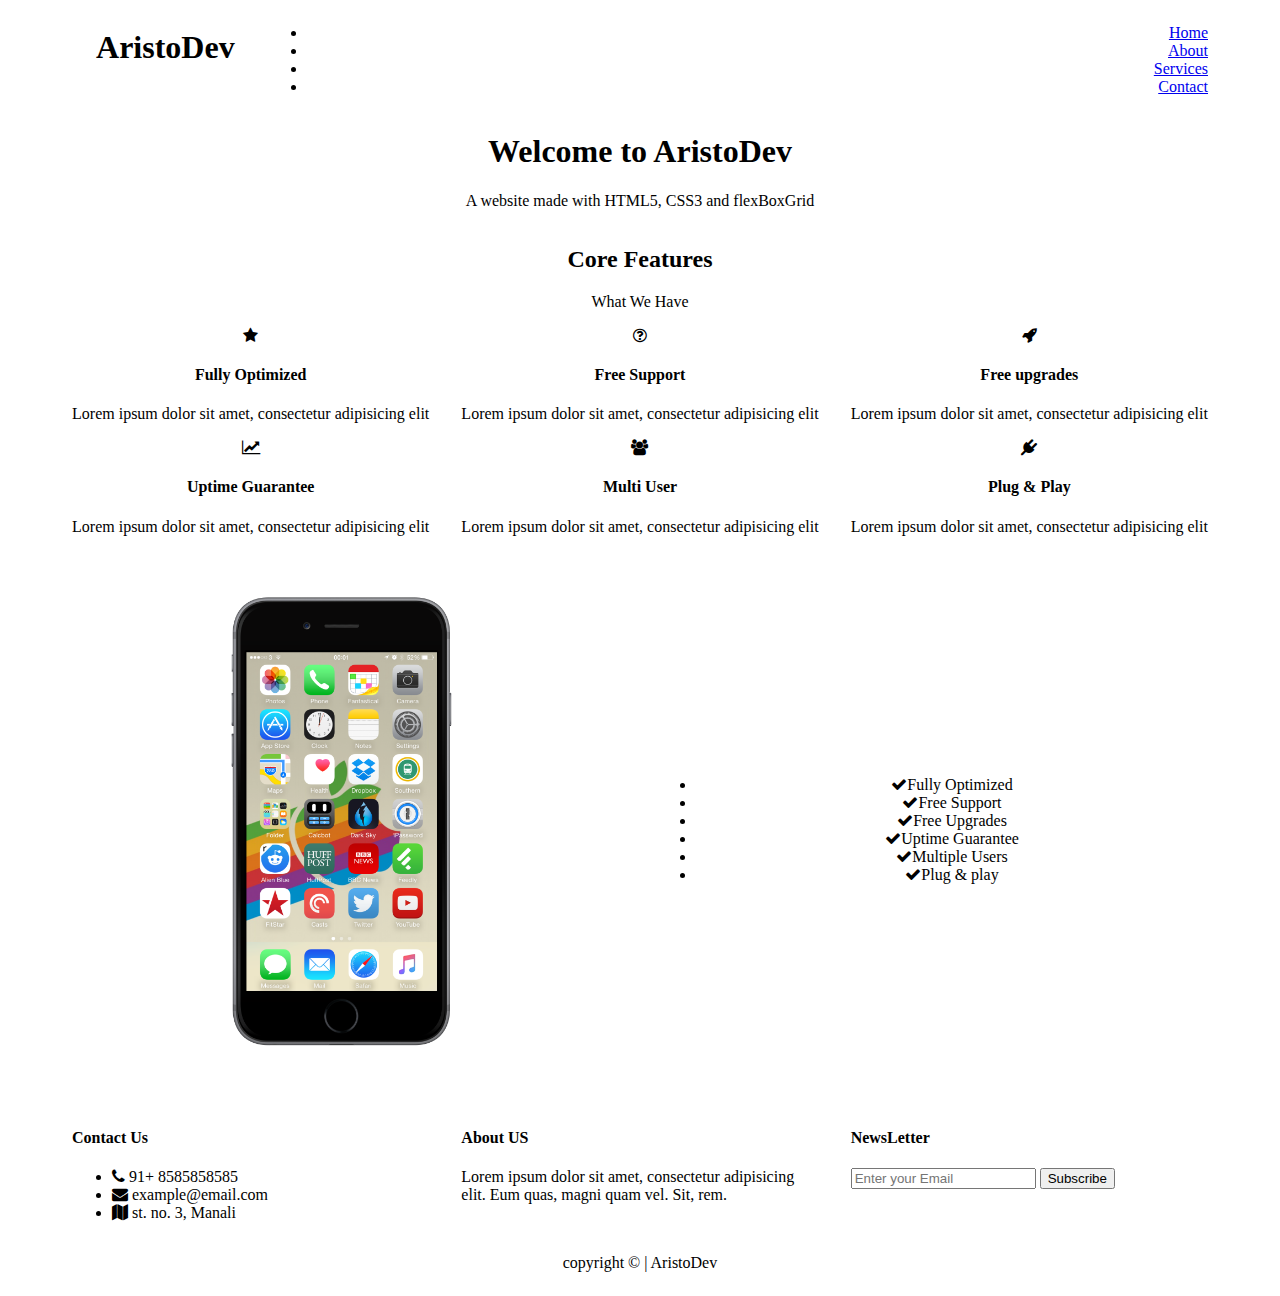
==== index.html @ 5b9ed1d8 "added project files" ====
<!DOCTYPE html>
<html lang="en">
<head>
  <title>AristoDev | Welcome</title>
  <link rel="stylesheet" href="css/flexboxgrid.css">
  <link rel="stylesheet" href="css/font-awesome.css">
  <link rel="stylesheet" href="css/style.css">
</head>
<body>
  <!-- Header -->
  <header id="main-header">
    <div class="container">
      <div class="row center-xs end-sm end-md end-lg">
        <div class="col-xs-12 col-sm-2 col-md-2 col-lg-2">
          <h1>AristoDev</h1>
        </div>
        <div class="col-xs-12 col-sm-10 col-md-10 col-lg-10">
          <!-- NAvbar -->
          <nav id="navbar">
            <ul>
              <li><a href="index.html">Home</a></li>
              <li><a href="about.html">About</a></li>
              <li><a href="services.html">Services</a></li>
              <li><a href="contact.html">Contact</a></li>
            </ul>
          </nav>
        </div>
      </div>
    </div>
  </header>
  <!-- end of header -->
  <!-- start Showcase area -->
  <section id="main-section">
    <div class="container">
      <div class="row center-xs center-sm center-md center-lg middle-xs middle-sm middle-md middle-lg">
        <div class="col-xs-12 col-sm-12 col-md-12 col-lg-12">
          <h1>Welcome to <span>AristoDev</span></h1>
          <p>A website made with HTML5, CSS3 and flexBoxGrid</p>
        </div>
      </div>
    </div>
  </section>
  <!-- end of showcase-->
  <!-- start of Features section -->
  <section id="features">
    <div class="container">
      <div class="row center-xs center-sm center-md center-lg">
        <div class="col-xs-12 col-sm-12 col-md-12 col-lg-12">
          <h2>Core Features</h2>
          <p>What We Have</p>
        </div>
      </div>
      <div class="row center-xs center-sm center-md center-lg">
          <div class="col-xs-12 col-sm-4 col-md-4 col-lg-4">
            <i class="fa fa-star"></i><br>
            <h4>Fully Optimized</h4>
            <p>Lorem ipsum dolor sit amet, consectetur adipisicing elit</p>
          </div>
          <div class="col-xs-12 col-sm-4 col-md-4 col-lg-4">
            <i class="fa fa-question-circle-o"></i><br>
            <h4>Free Support</h4>
            <p>Lorem ipsum dolor sit amet, consectetur adipisicing elit</p>
          </div>
          <div class="col-xs-12 col-sm-4 col-md-4 col-lg-4">
            <i class="fa fa-rocket"></i><br>
            <h4>Free upgrades</h4>
            <p>Lorem ipsum dolor sit amet, consectetur adipisicing elit</p>
          </div>
      </div>
  <div class="row center-xs center-sm center-md center-lg">
        <div class="col-xs-12 col-sm-4 col-md-4 col-lg-4">
          <i class="fa fa-line-chart"></i><br>
          <h4>Uptime Guarantee</h4>
          <p>Lorem ipsum dolor sit amet, consectetur adipisicing elit</p>
        </div>
        <div class="col-xs-12 col-sm-4 col-md-4 col-lg-4">
          <i class="fa fa-users"></i><br>
          <h4>Multi User</h4>
          <p>Lorem ipsum dolor sit amet, consectetur adipisicing elit</p>
        </div>
        <div class="col-xs-12 col-sm-4 col-md-4 col-lg-4">
          <i class="fa fa-plug"></i><br>
          <h4>Plug & Play</h4>
          <p>Lorem ipsum dolor sit amet, consectetur adipisicing elit</p>
        </div>
    </div>
    </div>
  </section>
<!-- End of Features -->
<!-- start of feature-lists -->
<section id="feature-list">
  <div class="container">
    <div class="row center-xs center-sm center-md center-lg middle-xs middle-sm middle-md middle-lg">
      <div class="col-xs-12 col-sm-6 col-md-6 col-lg-6">
        <img src="img/iphone.png" alt="iphone">
      </div>
      <div class="col-xs-12 col-sm-6 col-md-6 col-lg-6">
        <ul>
          <li><i class="fa fa-check"></i>Fully Optimized</li>
          <li><i class="fa fa-check"></i>Free Support</li>
          <li><i class="fa fa-check"></i>Free Upgrades</li>
          <li><i class="fa fa-check"></i>Uptime Guarantee</li>
          <li><i class="fa fa-check"></i>Multiple Users</li>
          <li><i class="fa fa-check"></i>Plug & play</li>
        </ul>
    </div>
  </div>
</section>
<!-- end of feature-lists -->
<!-- start of sub-footer -->
<section id="subFooter">
  <div class="container">
    <div class="row">
      <div class="col-xs-12 col-sm-4 col-md-4 col-lg-4">
        <h4>Contact Us</h4>
        <ul>
          <li><i class="fa fa-phone"></i>  91+ 8585858585</li>
          <li><i class="fa fa-envelope"></i>  example@email.com</li>
          <li><i class="fa fa-map"></i>  st. no. 3, Manali</li>
        </ul>
      </div>
      <div class="col-xs-12 col-sm-4 col-md-4 col-lg-4">
        <h4>About US</h4>
        <p>Lorem ipsum dolor sit amet, consectetur adipisicing elit. Eum quas, magni quam vel. Sit, rem.</p>
      </div>
      <div class="col-xs-12 col-sm-4 col-md-4 col-lg-4">
        <h4>NewsLetter</h4>
        <form>
          <input type="email" name="email" placeholder="Enter your Email">
          <input type="submit" value="Subscribe">
        </form>
      </div>
    </div>
  </div>
</section>
<!-- end of subfooter -->
<!-- start of Main Footer -->
<footer id="main-footer">
  <div class="container">
    <div class="row center-xs center-sm center-md center-lg middle-xs middle-sm middle-md middle-lg">
      <div class="col-xs-12 col-sm-12 col-md-12 col-lg-12">
        <p>copyright &copy; | AristoDev</p>
      </div>
    </div>
  </div>
</footer>
</body>
</html>
---- css/flexboxgrid.css ----
/* Uncomment and set these variables to customize the grid. */

.container-fluid {
  margin-right: auto;
  margin-left: auto;
  padding-right: 2rem;
  padding-left: 2rem;
}

.row {
  box-sizing: border-box;
  display: -ms-flexbox;
  display: -webkit-box;
  display: flex;
  -ms-flex: 0 1 auto;
  -webkit-box-flex: 0;
  flex: 0 1 auto;
  -ms-flex-direction: row;
  -webkit-box-orient: horizontal;
  -webkit-box-direction: normal;
  flex-direction: row;
  -ms-flex-wrap: wrap;
  flex-wrap: wrap;
  margin-right: -1rem;
  margin-left: -1rem;
}

.row.reverse {
  -ms-flex-direction: row-reverse;
  -webkit-box-orient: horizontal;
  -webkit-box-direction: reverse;
  flex-direction: row-reverse;
}

.col.reverse {
  -ms-flex-direction: column-reverse;
  -webkit-box-orient: vertical;
  -webkit-box-direction: reverse;
  flex-direction: column-reverse;
}

.col-xs,
.col-xs-1,
.col-xs-2,
.col-xs-3,
.col-xs-4,
.col-xs-5,
.col-xs-6,
.col-xs-7,
.col-xs-8,
.col-xs-9,
.col-xs-10,
.col-xs-11,
.col-xs-12 {
  box-sizing: border-box;
  -ms-flex: 0 0 auto;
  -webkit-box-flex: 0;
  flex: 0 0 auto;
  padding-right: 1rem;
  padding-left: 1rem;
}

.col-xs {
  -webkit-flex-grow: 1;
  -ms-flex-positive: 1;
  -webkit-box-flex: 1;
  flex-grow: 1;
  -ms-flex-preferred-size: 0;
  flex-basis: 0;
  max-width: 100%;
}

.col-xs-1 {
  -ms-flex-preferred-size: 8.333%;
  flex-basis: 8.333%;
  max-width: 8.333%;
}

.col-xs-2 {
  -ms-flex-preferred-size: 16.667%;
  flex-basis: 16.667%;
  max-width: 16.667%;
}

.col-xs-3 {
  -ms-flex-preferred-size: 25%;
  flex-basis: 25%;
  max-width: 25%;
}

.col-xs-4 {
  -ms-flex-preferred-size: 33.333%;
  flex-basis: 33.333%;
  max-width: 33.333%;
}

.col-xs-5 {
  -ms-flex-preferred-size: 41.667%;
  flex-basis: 41.667%;
  max-width: 41.667%;
}

.col-xs-6 {
  -ms-flex-preferred-size: 50%;
  flex-basis: 50%;
  max-width: 50%;
}

.col-xs-7 {
  -ms-flex-preferred-size: 58.333%;
  flex-basis: 58.333%;
  max-width: 58.333%;
}

.col-xs-8 {
  -ms-flex-preferred-size: 66.667%;
  flex-basis: 66.667%;
  max-width: 66.667%;
}

.col-xs-9 {
  -ms-flex-preferred-size: 75%;
  flex-basis: 75%;
  max-width: 75%;
}

.col-xs-10 {
  -ms-flex-preferred-size: 83.333%;
  flex-basis: 83.333%;
  max-width: 83.333%;
}

.col-xs-11 {
  -ms-flex-preferred-size: 91.667%;
  flex-basis: 91.667%;
  max-width: 91.667%;
}

.col-xs-12 {
  -ms-flex-preferred-size: 100%;
  flex-basis: 100%;
  max-width: 100%;
}

.col-xs-offset-1 {
  margin-left: 8.333%;
}

.col-xs-offset-2 {
  margin-left: 16.667%;
}

.col-xs-offset-3 {
  margin-left: 25%;
}

.col-xs-offset-4 {
  margin-left: 33.333%;
}

.col-xs-offset-5 {
  margin-left: 41.667%;
}

.col-xs-offset-6 {
  margin-left: 50%;
}

.col-xs-offset-7 {
  margin-left: 58.333%;
}

.col-xs-offset-8 {
  margin-left: 66.667%;
}

.col-xs-offset-9 {
  margin-left: 75%;
}

.col-xs-offset-10 {
  margin-left: 83.333%;
}

.col-xs-offset-11 {
  margin-left: 91.667%;
}

.start-xs {
  -ms-flex-pack: start;
  -webkit-box-pack: start;
  justify-content: flex-start;
  text-align: start;
}

.center-xs {
  -ms-flex-pack: center;
  -webkit-box-pack: center;
  justify-content: center;
  text-align: center;
}

.end-xs {
  -ms-flex-pack: end;
  -webkit-box-pack: end;
  justify-content: flex-end;
  text-align: end;
}

.top-xs {
  -ms-flex-align: start;
  -webkit-box-align: start;
  align-items: flex-start;
}

.middle-xs {
  -ms-flex-align: center;
  -webkit-box-align: center;
  align-items: center;
}

.bottom-xs {
  -ms-flex-align: end;
  -webkit-box-align: end;
  align-items: flex-end;
}

.around-xs {
  -ms-flex-pack: distribute;
  justify-content: space-around;
}

.between-xs {
  -ms-flex-pack: justify;
  -webkit-box-pack: justify;
  justify-content: space-between;
}

.first-xs {
  -ms-flex-order: -1;
  -webkit-box-ordinal-group: 0;
  order: -1;
}

.last-xs {
  -ms-flex-order: 1;
  -webkit-box-ordinal-group: 2;
  order: 1;
}

@media only screen and (min-width: 48em) {
  .container {
    width: 46rem;
  }

  .col-sm,
  .col-sm-1,
  .col-sm-2,
  .col-sm-3,
  .col-sm-4,
  .col-sm-5,
  .col-sm-6,
  .col-sm-7,
  .col-sm-8,
  .col-sm-9,
  .col-sm-10,
  .col-sm-11,
  .col-sm-12 {
    box-sizing: border-box;
    -ms-flex: 0 0 auto;
    -webkit-box-flex: 0;
    flex: 0 0 auto;
    padding-right: 1rem;
    padding-left: 1rem;
  }

  .col-sm {
    -webkit-flex-grow: 1;
    -ms-flex-positive: 1;
    -webkit-box-flex: 1;
    flex-grow: 1;
    -ms-flex-preferred-size: 0;
    flex-basis: 0;
    max-width: 100%;
  }

  .col-sm-1 {
    -ms-flex-preferred-size: 8.333%;
    flex-basis: 8.333%;
    max-width: 8.333%;
  }

  .col-sm-2 {
    -ms-flex-preferred-size: 16.667%;
    flex-basis: 16.667%;
    max-width: 16.667%;
  }

  .col-sm-3 {
    -ms-flex-preferred-size: 25%;
    flex-basis: 25%;
    max-width: 25%;
  }

  .col-sm-4 {
    -ms-flex-preferred-size: 33.333%;
    flex-basis: 33.333%;
    max-width: 33.333%;
  }

  .col-sm-5 {
    -ms-flex-preferred-size: 41.667%;
    flex-basis: 41.667%;
    max-width: 41.667%;
  }

  .col-sm-6 {
    -ms-flex-preferred-size: 50%;
    flex-basis: 50%;
    max-width: 50%;
  }

  .col-sm-7 {
    -ms-flex-preferred-size: 58.333%;
    flex-basis: 58.333%;
    max-width: 58.333%;
  }

  .col-sm-8 {
    -ms-flex-preferred-size: 66.667%;
    flex-basis: 66.667%;
    max-width: 66.667%;
  }

  .col-sm-9 {
    -ms-flex-preferred-size: 75%;
    flex-basis: 75%;
    max-width: 75%;
  }

  .col-sm-10 {
    -ms-flex-preferred-size: 83.333%;
    flex-basis: 83.333%;
    max-width: 83.333%;
  }

  .col-sm-11 {
    -ms-flex-preferred-size: 91.667%;
    flex-basis: 91.667%;
    max-width: 91.667%;
  }

  .col-sm-12 {
    -ms-flex-preferred-size: 100%;
    flex-basis: 100%;
    max-width: 100%;
  }

  .col-sm-offset-1 {
    margin-left: 8.333%;
  }

  .col-sm-offset-2 {
    margin-left: 16.667%;
  }

  .col-sm-offset-3 {
    margin-left: 25%;
  }

  .col-sm-offset-4 {
    margin-left: 33.333%;
  }

  .col-sm-offset-5 {
    margin-left: 41.667%;
  }

  .col-sm-offset-6 {
    margin-left: 50%;
  }

  .col-sm-offset-7 {
    margin-left: 58.333%;
  }

  .col-sm-offset-8 {
    margin-left: 66.667%;
  }

  .col-sm-offset-9 {
    margin-left: 75%;
  }

  .col-sm-offset-10 {
    margin-left: 83.333%;
  }

  .col-sm-offset-11 {
    margin-left: 91.667%;
  }

  .start-sm {
    -ms-flex-pack: start;
    -webkit-box-pack: start;
    justify-content: flex-start;
    text-align: start;
  }

  .center-sm {
    -ms-flex-pack: center;
    -webkit-box-pack: center;
    justify-content: center;
    text-align: center;
  }

  .end-sm {
    -ms-flex-pack: end;
    -webkit-box-pack: end;
    justify-content: flex-end;
    text-align: end;
  }

  .top-sm {
    -ms-flex-align: start;
    -webkit-box-align: start;
    align-items: flex-start;
  }

  .middle-sm {
    -ms-flex-align: center;
    -webkit-box-align: center;
    align-items: center;
  }

  .bottom-sm {
    -ms-flex-align: end;
    -webkit-box-align: end;
    align-items: flex-end;
  }

  .around-sm {
    -ms-flex-pack: distribute;
    justify-content: space-around;
  }

  .between-sm {
    -ms-flex-pack: justify;
    -webkit-box-pack: justify;
    justify-content: space-between;
  }

  .first-sm {
    -ms-flex-order: -1;
    -webkit-box-ordinal-group: 0;
    order: -1;
  }

  .last-sm {
    -ms-flex-order: 1;
    -webkit-box-ordinal-group: 2;
    order: 1;
  }
}

@media only screen and (min-width: 62em) {
  .container {
    width: 61rem;
  }

  .col-md,
  .col-md-1,
  .col-md-2,
  .col-md-3,
  .col-md-4,
  .col-md-5,
  .col-md-6,
  .col-md-7,
  .col-md-8,
  .col-md-9,
  .col-md-10,
  .col-md-11,
  .col-md-12 {
    box-sizing: border-box;
    -ms-flex: 0 0 auto;
    -webkit-box-flex: 0;
    flex: 0 0 auto;
    padding-right: 1rem;
    padding-left: 1rem;
  }

  .col-md {
    -webkit-flex-grow: 1;
    -ms-flex-positive: 1;
    -webkit-box-flex: 1;
    flex-grow: 1;
    -ms-flex-preferred-size: 0;
    flex-basis: 0;
    max-width: 100%;
  }

  .col-md-1 {
    -ms-flex-preferred-size: 8.333%;
    flex-basis: 8.333%;
    max-width: 8.333%;
  }

  .col-md-2 {
    -ms-flex-preferred-size: 16.667%;
    flex-basis: 16.667%;
    max-width: 16.667%;
  }

  .col-md-3 {
    -ms-flex-preferred-size: 25%;
    flex-basis: 25%;
    max-width: 25%;
  }

  .col-md-4 {
    -ms-flex-preferred-size: 33.333%;
    flex-basis: 33.333%;
    max-width: 33.333%;
  }

  .col-md-5 {
    -ms-flex-preferred-size: 41.667%;
    flex-basis: 41.667%;
    max-width: 41.667%;
  }

  .col-md-6 {
    -ms-flex-preferred-size: 50%;
    flex-basis: 50%;
    max-width: 50%;
  }

  .col-md-7 {
    -ms-flex-preferred-size: 58.333%;
    flex-basis: 58.333%;
    max-width: 58.333%;
  }

  .col-md-8 {
    -ms-flex-preferred-size: 66.667%;
    flex-basis: 66.667%;
    max-width: 66.667%;
  }

  .col-md-9 {
    -ms-flex-preferred-size: 75%;
    flex-basis: 75%;
    max-width: 75%;
  }

  .col-md-10 {
    -ms-flex-preferred-size: 83.333%;
    flex-basis: 83.333%;
    max-width: 83.333%;
  }

  .col-md-11 {
    -ms-flex-preferred-size: 91.667%;
    flex-basis: 91.667%;
    max-width: 91.667%;
  }

  .col-md-12 {
    -ms-flex-preferred-size: 100%;
    flex-basis: 100%;
    max-width: 100%;
  }

  .col-md-offset-1 {
    margin-left: 8.333%;
  }

  .col-md-offset-2 {
    margin-left: 16.667%;
  }

  .col-md-offset-3 {
    margin-left: 25%;
  }

  .col-md-offset-4 {
    margin-left: 33.333%;
  }

  .col-md-offset-5 {
    margin-left: 41.667%;
  }

  .col-md-offset-6 {
    margin-left: 50%;
  }

  .col-md-offset-7 {
    margin-left: 58.333%;
  }

  .col-md-offset-8 {
    margin-left: 66.667%;
  }

  .col-md-offset-9 {
    margin-left: 75%;
  }

  .col-md-offset-10 {
    margin-left: 83.333%;
  }

  .col-md-offset-11 {
    margin-left: 91.667%;
  }

  .start-md {
    -ms-flex-pack: start;
    -webkit-box-pack: start;
    justify-content: flex-start;
    text-align: start;
  }

  .center-md {
    -ms-flex-pack: center;
    -webkit-box-pack: center;
    justify-content: center;
    text-align: center;
  }

  .end-md {
    -ms-flex-pack: end;
    -webkit-box-pack: end;
    justify-content: flex-end;
    text-align: end;
  }

  .top-md {
    -ms-flex-align: start;
    -webkit-box-align: start;
    align-items: flex-start;
  }

  .middle-md {
    -ms-flex-align: center;
    -webkit-box-align: center;
    align-items: center;
  }

  .bottom-md {
    -ms-flex-align: end;
    -webkit-box-align: end;
    align-items: flex-end;
  }

  .around-md {
    -ms-flex-pack: distribute;
    justify-content: space-around;
  }

  .between-md {
    -ms-flex-pack: justify;
    -webkit-box-pack: justify;
    justify-content: space-between;
  }

  .first-md {
    -ms-flex-order: -1;
    -webkit-box-ordinal-group: 0;
    order: -1;
  }

  .last-md {
    -ms-flex-order: 1;
    -webkit-box-ordinal-group: 2;
    order: 1;
  }
}

@media only screen and (min-width: 75em) {
  .container {
    width: 71rem;
  }

  .col-lg,
  .col-lg-1,
  .col-lg-2,
  .col-lg-3,
  .col-lg-4,
  .col-lg-5,
  .col-lg-6,
  .col-lg-7,
  .col-lg-8,
  .col-lg-9,
  .col-lg-10,
  .col-lg-11,
  .col-lg-12 {
    box-sizing: border-box;
    -ms-flex: 0 0 auto;
    -webkit-box-flex: 0;
    flex: 0 0 auto;
    padding-right: 1rem;
    padding-left: 1rem;
  }

  .col-lg {
    -webkit-flex-grow: 1;
    -ms-flex-positive: 1;
    -webkit-box-flex: 1;
    flex-grow: 1;
    -ms-flex-preferred-size: 0;
    flex-basis: 0;
    max-width: 100%;
  }

  .col-lg-1 {
    -ms-flex-preferred-size: 8.333%;
    flex-basis: 8.333%;
    max-width: 8.333%;
  }

  .col-lg-2 {
    -ms-flex-preferred-size: 16.667%;
    flex-basis: 16.667%;
    max-width: 16.667%;
  }

  .col-lg-3 {
    -ms-flex-preferred-size: 25%;
    flex-basis: 25%;
    max-width: 25%;
  }

  .col-lg-4 {
    -ms-flex-preferred-size: 33.333%;
    flex-basis: 33.333%;
    max-width: 33.333%;
  }

  .col-lg-5 {
    -ms-flex-preferred-size: 41.667%;
    flex-basis: 41.667%;
    max-width: 41.667%;
  }

  .col-lg-6 {
    -ms-flex-preferred-size: 50%;
    flex-basis: 50%;
    max-width: 50%;
  }

  .col-lg-7 {
    -ms-flex-preferred-size: 58.333%;
    flex-basis: 58.333%;
    max-width: 58.333%;
  }

  .col-lg-8 {
    -ms-flex-preferred-size: 66.667%;
    flex-basis: 66.667%;
    max-width: 66.667%;
  }

  .col-lg-9 {
    -ms-flex-preferred-size: 75%;
    flex-basis: 75%;
    max-width: 75%;
  }

  .col-lg-10 {
    -ms-flex-preferred-size: 83.333%;
    flex-basis: 83.333%;
    max-width: 83.333%;
  }

  .col-lg-11 {
    -ms-flex-preferred-size: 91.667%;
    flex-basis: 91.667%;
    max-width: 91.667%;
  }

  .col-lg-12 {
    -ms-flex-preferred-size: 100%;
    flex-basis: 100%;
    max-width: 100%;
  }

  .col-lg-offset-1 {
    margin-left: 8.333%;
  }

  .col-lg-offset-2 {
    margin-left: 16.667%;
  }

  .col-lg-offset-3 {
    margin-left: 25%;
  }

  .col-lg-offset-4 {
    margin-left: 33.333%;
  }

  .col-lg-offset-5 {
    margin-left: 41.667%;
  }

  .col-lg-offset-6 {
    margin-left: 50%;
  }

  .col-lg-offset-7 {
    margin-left: 58.333%;
  }

  .col-lg-offset-8 {
    margin-left: 66.667%;
  }

  .col-lg-offset-9 {
    margin-left: 75%;
  }

  .col-lg-offset-10 {
    margin-left: 83.333%;
  }

  .col-lg-offset-11 {
    margin-left: 91.667%;
  }

  .start-lg {
    -ms-flex-pack: start;
    -webkit-box-pack: start;
    justify-content: flex-start;
    text-align: start;
  }

  .center-lg {
    -ms-flex-pack: center;
    -webkit-box-pack: center;
    justify-content: center;
    text-align: center;
  }

  .end-lg {
    -ms-flex-pack: end;
    -webkit-box-pack: end;
    justify-content: flex-end;
    text-align: end;
  }

  .top-lg {
    -ms-flex-align: start;
    -webkit-box-align: start;
    align-items: flex-start;
  }

  .middle-lg {
    -ms-flex-align: center;
    -webkit-box-align: center;
    align-items: center;
  }

  .bottom-lg {
    -ms-flex-align: end;
    -webkit-box-align: end;
    align-items: flex-end;
  }

  .around-lg {
    -ms-flex-pack: distribute;
    justify-content: space-around;
  }

  .between-lg {
    -ms-flex-pack: justify;
    -webkit-box-pack: justify;
    justify-content: space-between;
  }

  .first-lg {
    -ms-flex-order: -1;
    -webkit-box-ordinal-group: 0;
    order: -1;
  }

  .last-lg {
    -ms-flex-order: 1;
    -webkit-box-ordinal-group: 2;
    order: 1;
  }
}
---- css/style.css ----
.container{
  margin: auto;
}
img{
  width: 100%;
}
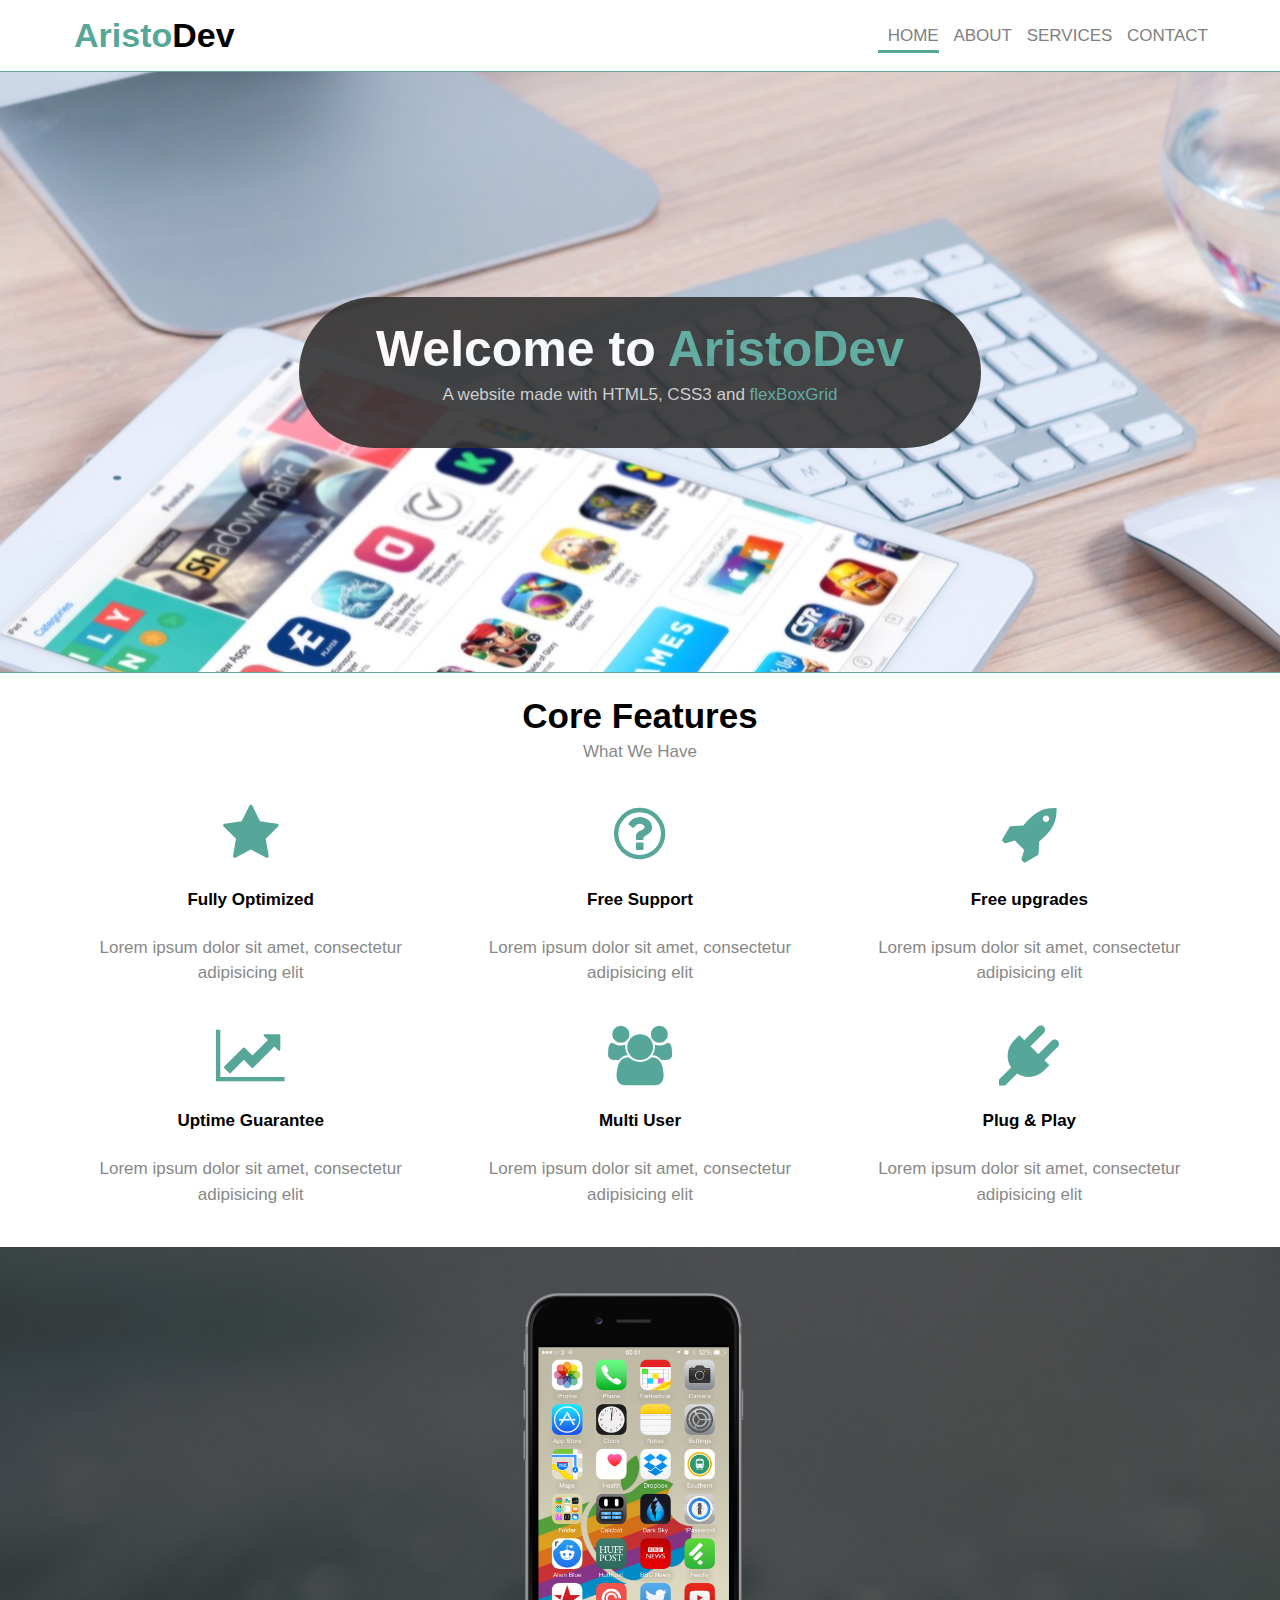
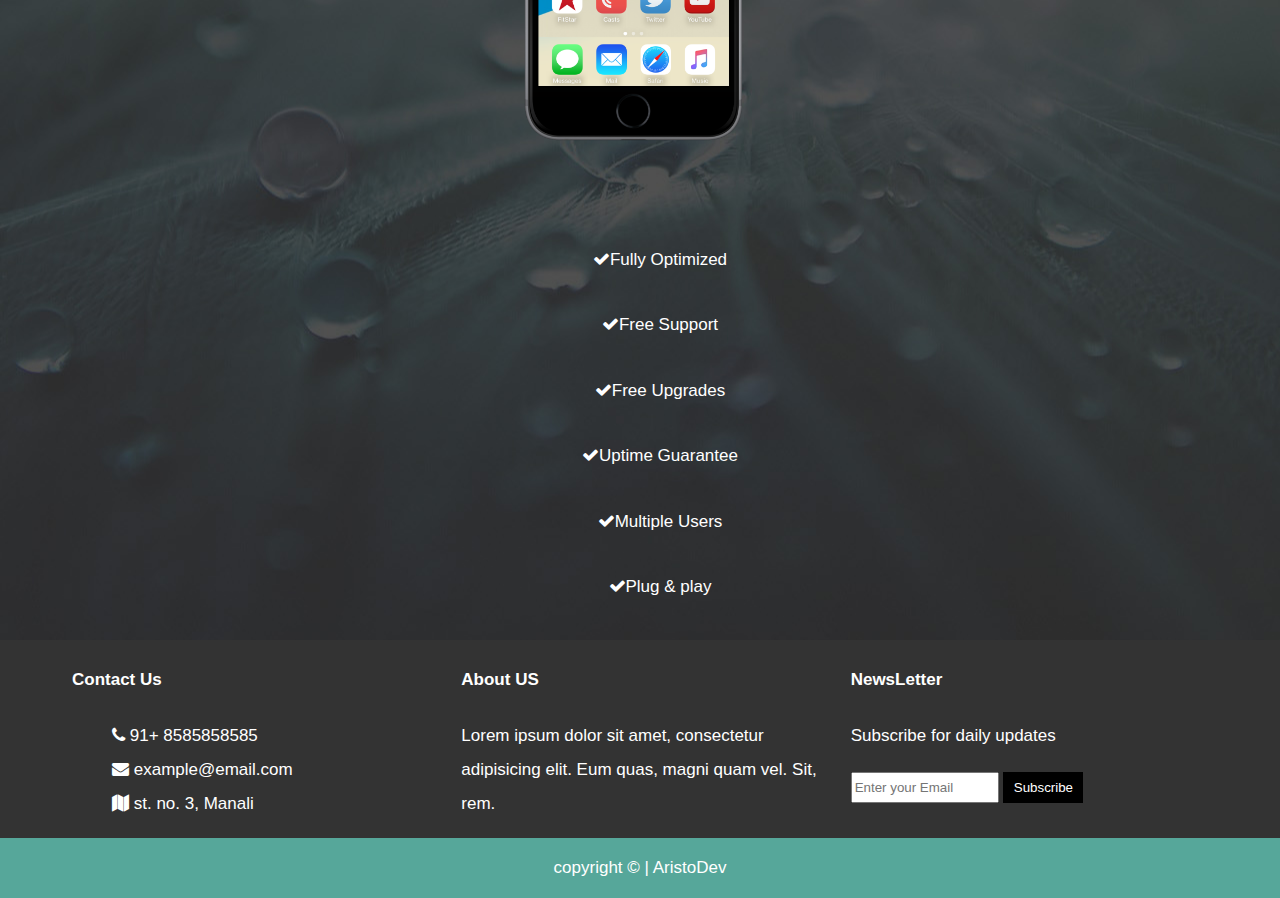
==== commit c051cf4c: "updated project files" ====
--- a/index.html
+++ b/index.html
@@ -10,15 +10,15 @@
   <!-- Header -->
   <header id="main-header">
     <div class="container">
-      <div class="row center-xs end-sm end-md end-lg">
+      <div class="row center-xs end-sm end-md end-lg middle-xs middle-sm middle-md middle-lg">
         <div class="col-xs-12 col-sm-2 col-md-2 col-lg-2">
-          <h1>AristoDev</h1>
+          <h1><span class="ptext">Aristo</span>Dev</h1>
         </div>
         <div class="col-xs-12 col-sm-10 col-md-10 col-lg-10">
           <!-- NAvbar -->
           <nav id="navbar">
             <ul>
-              <li><a href="index.html">Home</a></li>
+              <li class="act"><a href="index.html">Home</a></li>
               <li><a href="about.html">About</a></li>
               <li><a href="services.html">Services</a></li>
               <li><a href="contact.html">Contact</a></li>
@@ -33,9 +33,9 @@
   <section id="main-section">
     <div class="container">
       <div class="row center-xs center-sm center-md center-lg middle-xs middle-sm middle-md middle-lg">
-        <div class="col-xs-12 col-sm-12 col-md-12 col-lg-12">
-          <h1>Welcome to <span>AristoDev</span></h1>
-          <p>A website made with HTML5, CSS3 and flexBoxGrid</p>
+        <div class="col-xs-10 col-sm-10 col-md-10 col-lg-7 content">
+          <h1>Welcome to <span class="ptext">AristoDev</span></h1>
+          <p>A website made with HTML5, CSS3 and <span class="ptext">flexBoxGrid</span></p>
         </div>
       </div>
     </div>
@@ -94,6 +94,8 @@
       <div class="col-xs-12 col-sm-6 col-md-6 col-lg-6">
         <img src="img/iphone.png" alt="iphone">
       </div>
+      </div>
+<div class="row center-xs center-sm center-md center-lg middle-xs middle-sm middle-md middle-lg">      
       <div class="col-xs-12 col-sm-6 col-md-6 col-lg-6">
         <ul>
           <li><i class="fa fa-check"></i>Fully Optimized</li>
@@ -104,6 +106,7 @@
           <li><i class="fa fa-check"></i>Plug & play</li>
         </ul>
     </div>
+ </div>
   </div>
 </section>
 <!-- end of feature-lists -->
@@ -125,6 +128,7 @@
       </div>
       <div class="col-xs-12 col-sm-4 col-md-4 col-lg-4">
         <h4>NewsLetter</h4>
+        <p>Subscribe for daily updates</p>
         <form>
           <input type="email" name="email" placeholder="Enter your Email">
           <input type="submit" value="Subscribe">
--- a/css/style.css
+++ b/css/style.css
@@ -1,6 +1,158 @@
+body{
+  font-family:'Open-sans', sans-serif;
+  font-size:17px;
+  line-height:1.5em;
+  margin:0;
+  padding:0;
+}
 .container{
   margin: auto;
 }
 img{
   width: 100%;
 }
+.ptext{
+  color: #56a79a;
+}
+#main-header{
+  border-bottom: 1px solid #56a79a;
+}
+#main-header nav ul{
+  list-style: none;
+}
+#main-header nav ul li{
+  display: inline;
+  text-transform: uppercase;
+  padding-left: 10px;
+  padding-bottom: 5px;
+}
+#main-header nav ul li a{
+  color: grey;
+  text-decoration: none;
+}
+#main-header nav ul li a:hover, #main-header nav ul li.act{
+  border-bottom: 3px solid #56a79a;
+  color: #56a79a;
+  padding-bottom: 5px;
+}
+.act{
+  color: #56a79a;
+}
+#main-section{
+  background: url(../img/showcase.jpg);
+  background-repeat: no-repeat;
+  background-position: center;
+  width: 100%;
+  border-bottom: 1px solid #56a79a;
+  margin-bottom: 30px;
+}
+#main-section .row{
+  height: 600px;
+}
+#main-section h1{
+  font-size:50px;
+  margin:0;
+  padding-bottom:20px;
+}
+#main-section p{
+  color:#ccc;
+  margin:0;
+}
+#main-section .content{
+  background:#333;
+  color:#fff;
+  border-radius:90px;
+  padding:40px;
+  opacity:0.9;
+}
+#features h2{
+  font-size: 35px;
+  margin: 0;
+  padding-bottom: 10px;
+}
+#features p{
+  color:#888;
+  margin:0;
+  margin-bottom:40px;
+}
+#features .fa{
+  color: #56a79a;
+  font-size: 60px;
+}
+#feature-list{
+  background: url(../img/info-bg.jpg);
+  background-repeat: no-repeat;
+  background-position: center;
+}
+#feature-list ul{
+  list-style: none;
+}
+#feature-list ul li{
+  color: #fff;
+  margin: 40px;
+}
+#subFooter{
+  background: #333333;
+  color: #fff;
+  text-align: left;
+  line-height: 2em;
+}
+#subFooter ul{
+  list-style: none;
+}
+#subFooter form input[type="email"]{
+  width: 140px;
+  height: 25px;
+}
+#subFooter form input[type="submit"]{
+  width: 80px;
+  height: 31px;
+  border: none;
+  background: #000;
+  color: #fff;
+}
+#main-footer{
+  background: #56a79a;
+  color: #fff;
+}
+#services ul li{
+  list-style: none;
+  padding: 10px;
+}
+#services ul li:nth-child(odd){
+  background: #333;
+  color: #fff;
+}
+#services ul li:nth-child(even){
+  background: #56a79a;
+  color: #fff;
+}
+.form{
+  background: #333;
+  margin-bottom: 40px;
+  padding: 40px;
+  color: #fff;
+}
+.form form input[type="text"], .form form input[type="email"], .form textarea, .form input[type="submit"]{
+  width: 50%;
+}
+.form form input[type="text"], .form form input[type="email"], .form input[type="submit"]{
+  height: 30px;
+}
+.form input[type="submit"]{
+  border: none;
+  color: #fff;
+  background: #000;
+}
+/* MEDIA QUERIES */
+@media(max-width:800px){
+  #main-section h1{
+    font-size:30px;
+  }
+}
+
+@media(max-width:500px){
+  #main-section .content{
+    padding:40px 10px;
+  }
+}
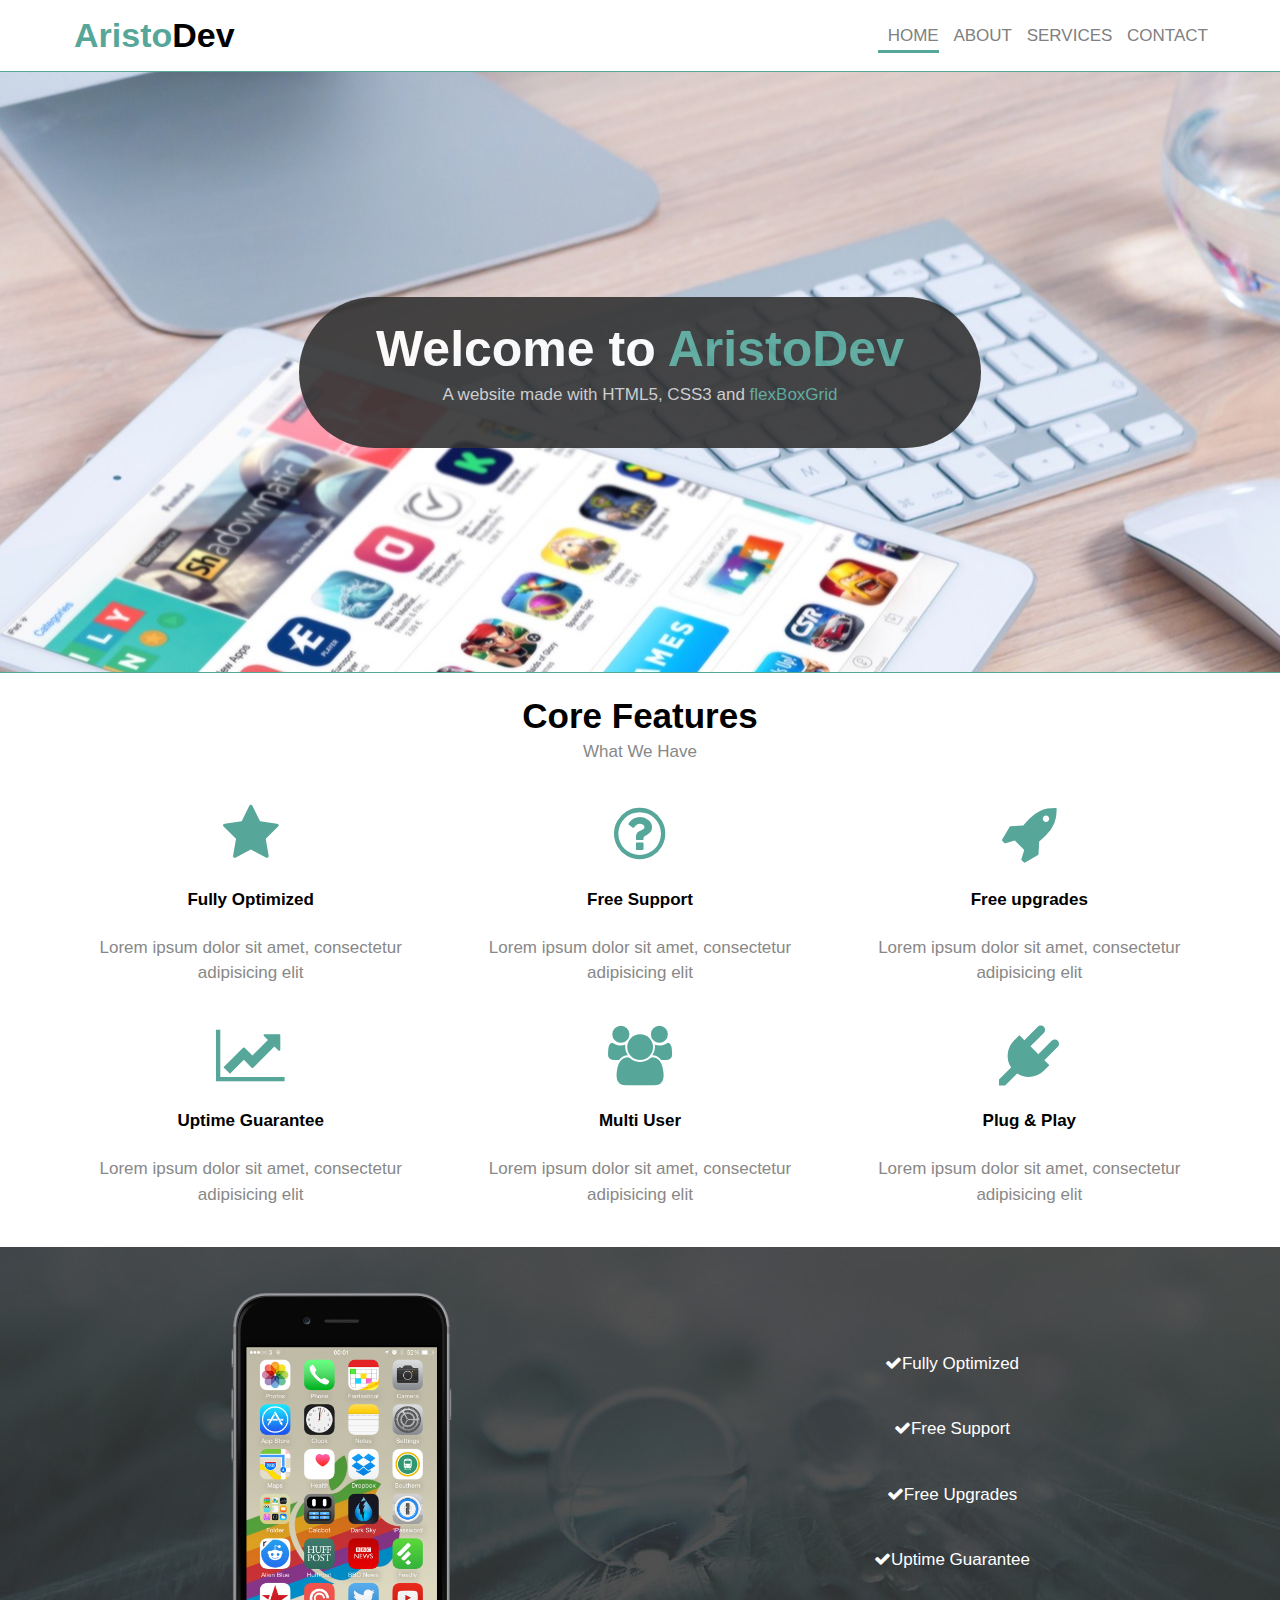
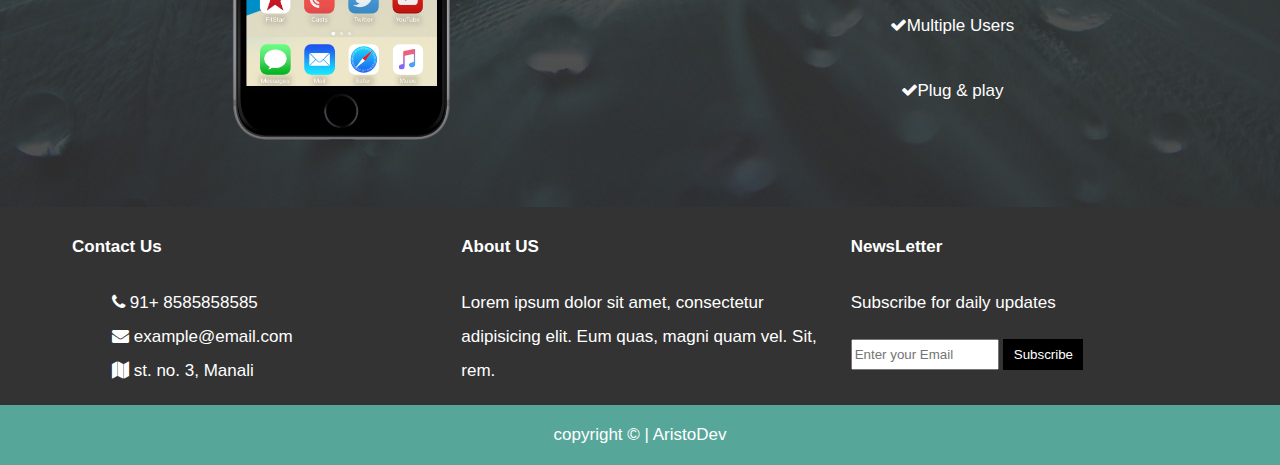
==== commit 4ac6147e: "updated index.html" ====
--- a/index.html
+++ b/index.html
@@ -93,9 +93,7 @@
     <div class="row center-xs center-sm center-md center-lg middle-xs middle-sm middle-md middle-lg">
       <div class="col-xs-12 col-sm-6 col-md-6 col-lg-6">
         <img src="img/iphone.png" alt="iphone">
-      </div>
-      </div>
-<div class="row center-xs center-sm center-md center-lg middle-xs middle-sm middle-md middle-lg">      
+      </div>      
       <div class="col-xs-12 col-sm-6 col-md-6 col-lg-6">
         <ul>
           <li><i class="fa fa-check"></i>Fully Optimized</li>
@@ -106,7 +104,6 @@
           <li><i class="fa fa-check"></i>Plug & play</li>
         </ul>
     </div>
- </div>
   </div>
 </section>
 <!-- end of feature-lists -->
